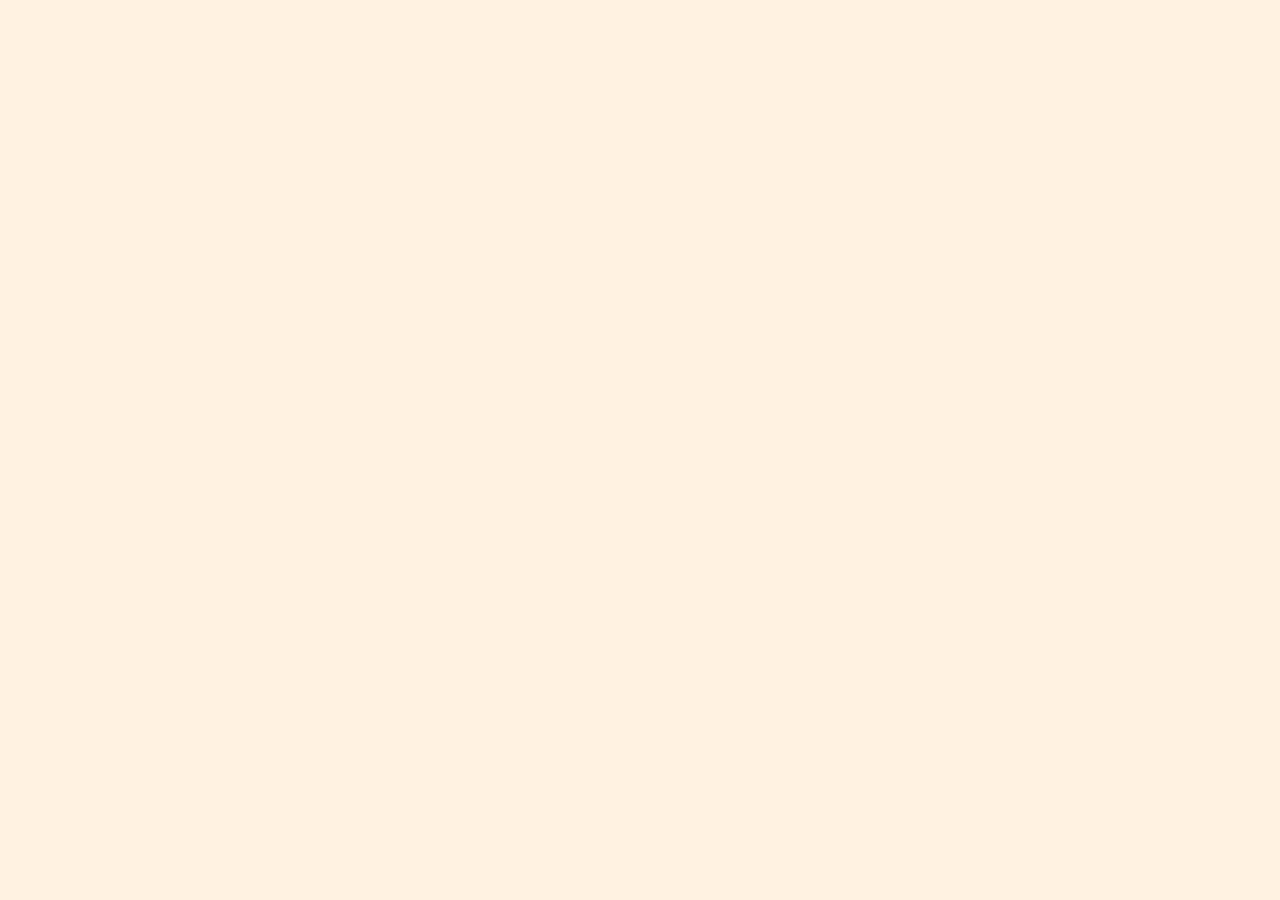
==== about.html @ 3fc01288 "test" ====
<!DOCTYPE html>
<html lang="en">
  <head>
    <meta charset="UTF-8" />
    <meta name="viewport" content="width=device-width, initial-scale=1.0" />
    <title>Document</title>
    <link rel="stylesheet" href="style.css" />
  </head>
  <body></body>
</html>
---- style.css ----
html,
body {
  margin: 0;
  padding: 0;
  width: 100%;
}
h1 {
  text-align: center;
  color: #a79277;
  font-size: 50px;
}

h2 {
  color: #a79277;
}

p {
  color: #a79277;
}

body {
  background-color: #fff2e1;
}

button {
  text-align: center;
}

div {
  display: -webkit-box; /* OLD - iOS 6-, Safari 3.1-6, BB7 */
  display: -ms-flexbox; /* TWEENER - IE 10 */
  display: -webkit-flex; /* NEW - Safari 6.1+. iOS 7.1+, BB10 */
  display: flex; /* NEW, Spec - Firefox, Chrome, Opera */
}
.logoDiv {
  align-content: center;
  justify-content: center;
  margin: auto;
}

.logoHeader {
  padding-bottom: 1vh;
  background: linear-gradient(to bottom, #dac7ac, #ead8c0);
  width: 100%;
  align-items: center;
  justify-content: space-between;
}
.logo {
  width: clamp(75px, 11%, 400px);
  height: auto;
  margin: 1vh;
}

.date {
  position: absolute;
  left: 10%;

  color: #a79277;
  font-size: 3vh;
  margin-top: 1vh;
}

.header {
  justify-content: center;
  align-items: center;
  margin-left: auto;
  margin-right: auto;

  max-width: 100%;
  background: linear-gradient(to bottom, #ead8c0, #fff2e1);
  margin-bottom: 2vh;
}

.headerText {
  color: #a79277;
  font-size: clamp(0.75rem, 4vh, 7rem);
  margin-left: clamp(5px, 15px, 25px);
  margin-right: clamp(5px, 15px, 25px);
  text-decoration: none;
}

.activePage {
  color: #a79277;
  font-weight: bold;
}

.headerButtons {
  justify-content: center;
  align-items: center;

  margin-top: 10px;
  margin-bottom: 10px;
}

.socials {
  margin-top: 3vh;
  display: flex;
  justify-content: center;
  align-items: center;
  margin-bottom: 2vh;
  height: 7vh;
}

.socialsText {
  font-size: 9vh;
}

.socialsArray {
  display: flex;
  flex-direction: row;
  height: 150px;
  width: 100%;
  align-items: center;
  justify-content: center;
}

.imgLink {
  width: 12vh;
  fill: #dac7ac;
  width: 75px;
  height: auto;
  margin-left: 20px;
}

.footer {
  display: flex;
  background-color: #ead8c0;
  width: 100%;
  justify-content: center;
  flex-direction: column;
  align-items: center;
  position: relative; /* Makes sure absolute elements are positioned within */
  padding: 20px 0; /* Adds some spacing */
}

.footerText {
  position: relative;
  margin-top: 10px;
  color: #a79277;
  font-size: 0.5 rem;
  text-align: center;
}

.policies {
  display: flex;
  width: 100%;
  align-items: center;
  justify-content: center;
  flex-direction: column;
}

.policiesText {
  color: #a79277;
  font-size: clamp(1rem, 3vh, 7rem);
  text-align: center;
  margin: 10px 0;
  text-decoration: none;
}
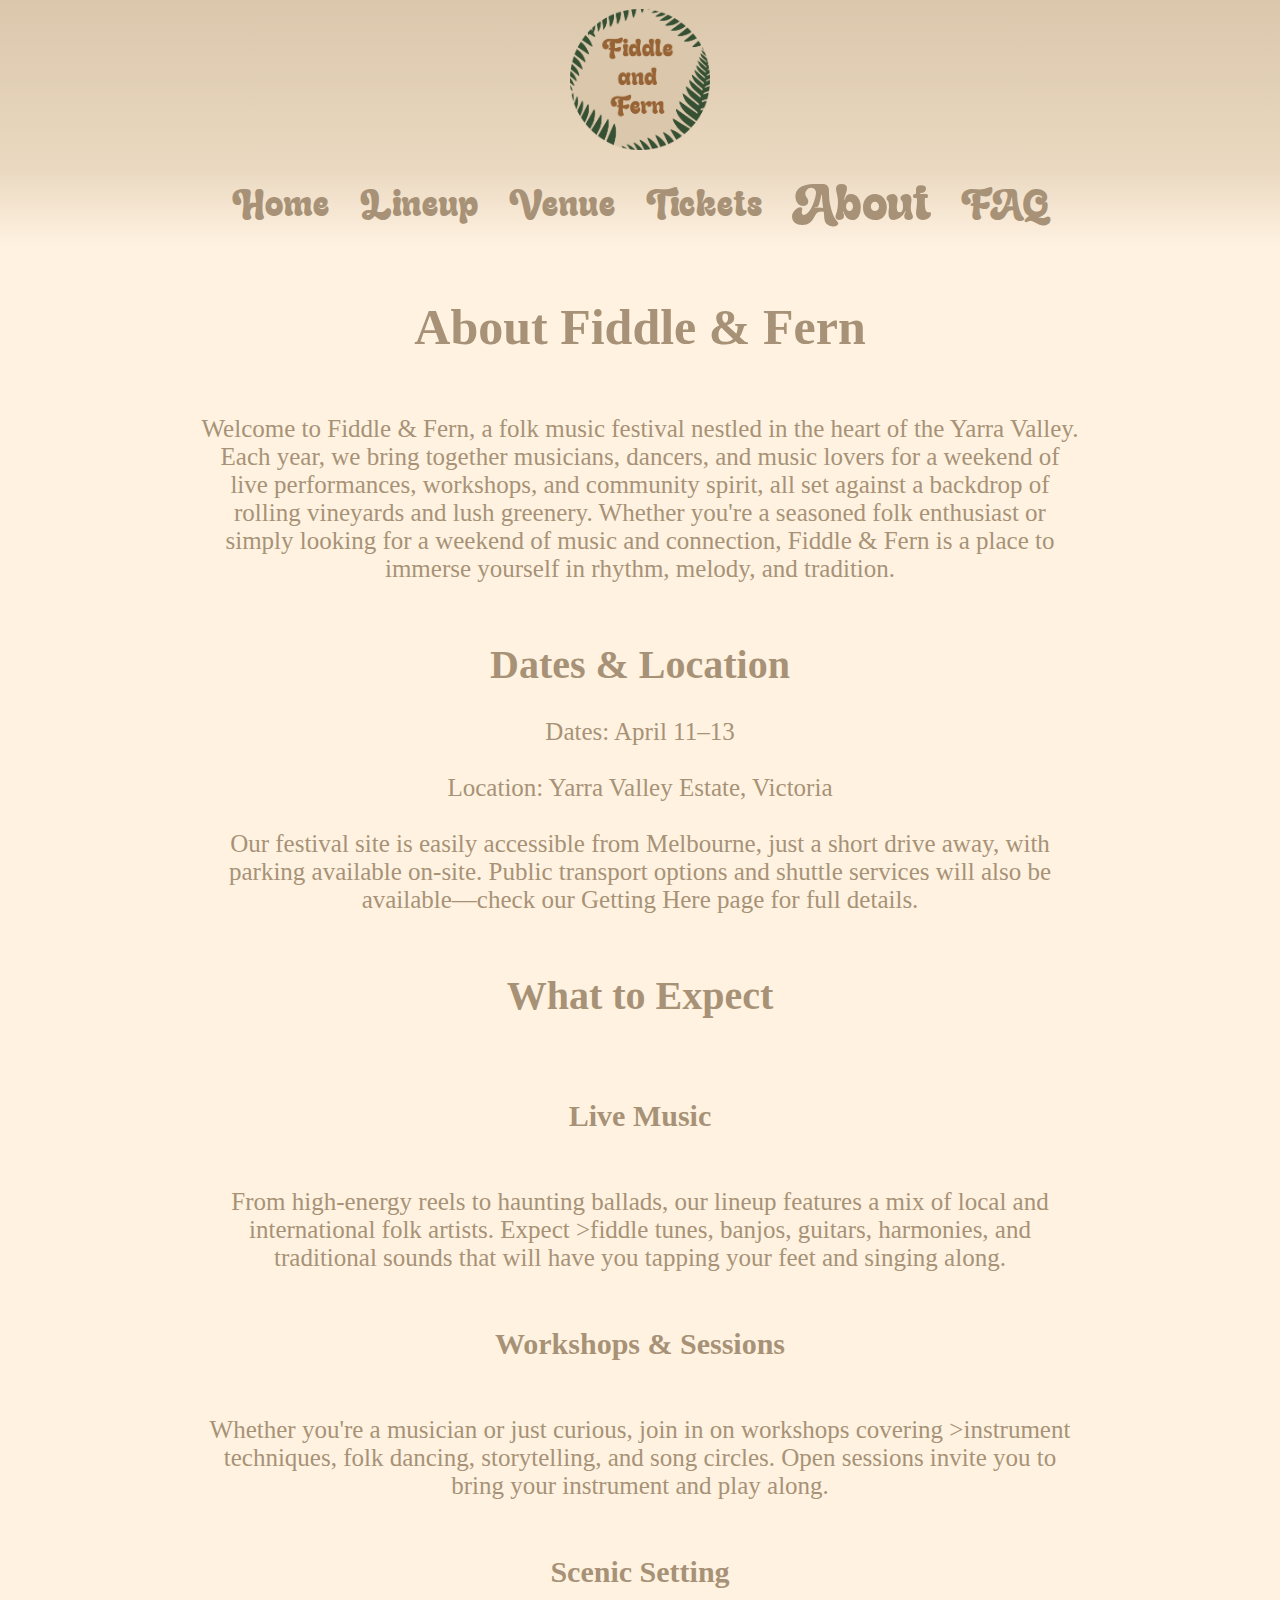
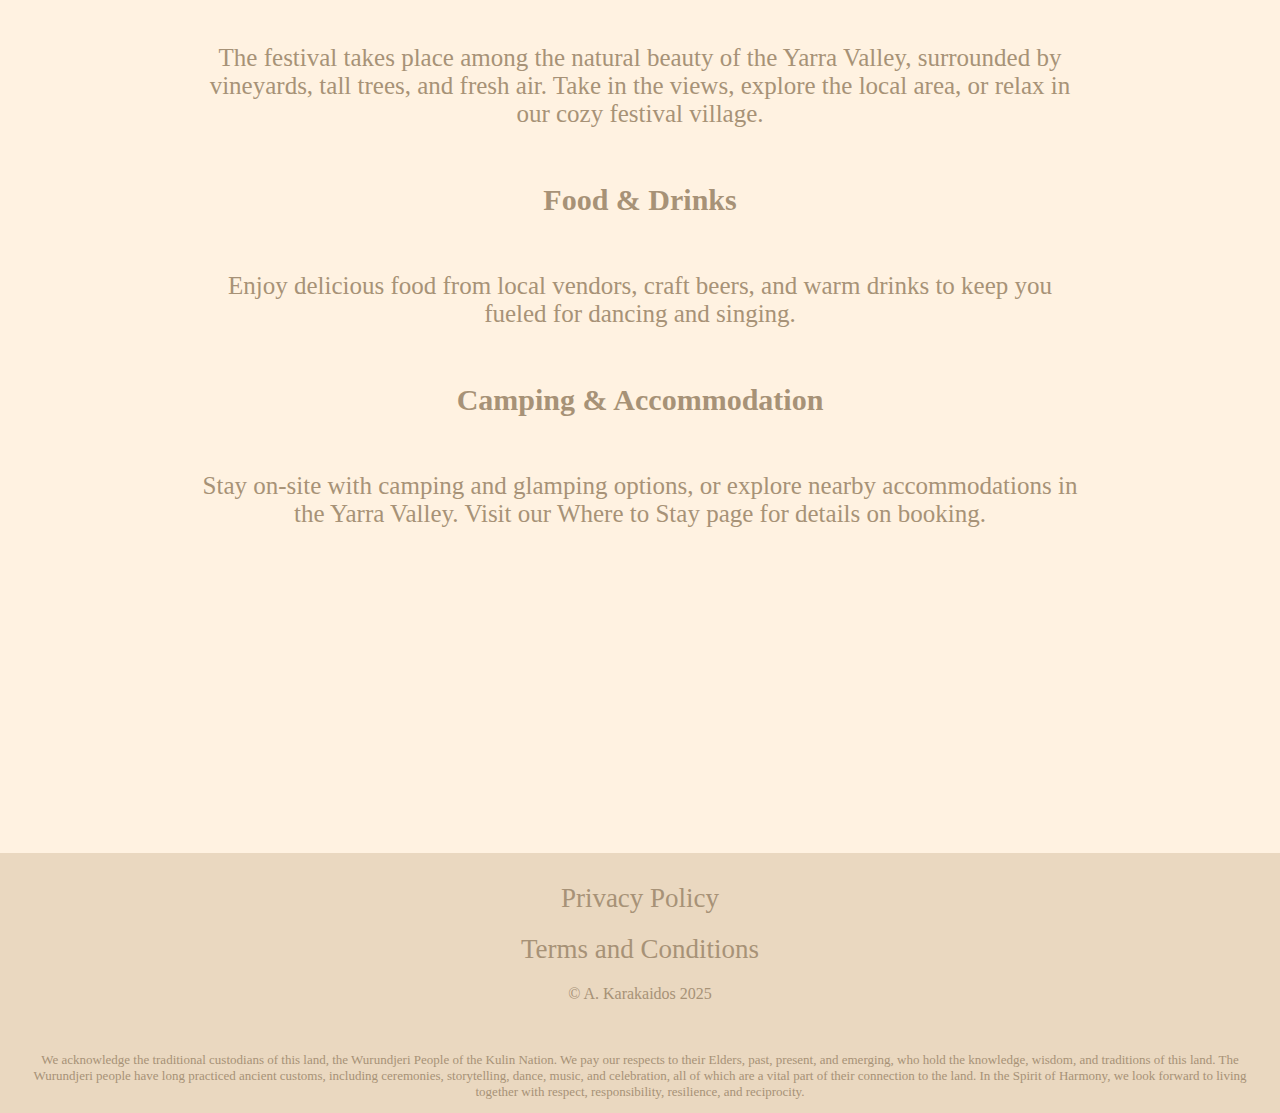
==== commit 0a5b4d84: "Full Commit" ====
--- a/about.html
+++ b/about.html
@@ -3,8 +3,122 @@
   <head>
     <meta charset="UTF-8" />
     <meta name="viewport" content="width=device-width, initial-scale=1.0" />
-    <title>Document</title>
+    <title>About</title>
+    <link rel="icon" type="image/x-icon" href="/images/LogoFinal.ico" />
+    <link
+      rel="preload"
+      href="style.css"
+      as="style"
+      onload="this.rel='stylesheet'" />
     <link rel="stylesheet" href="style.css" />
+    <link rel="stylesheet" href="slideshow.css" />
+    <link
+      href="https://fonts.googleapis.com/css2?family=Knewave&display=swap"
+      rel="stylesheet" />
   </head>
-  <body></body>
+  <body>
+    <div class="logoHeader">
+      <div class="logoDiv">
+        <img
+          class="logo"
+          src="Images/LogoFinal.png"
+          alt="Fiddle & Fern Festival Logo" />
+      </div>
+    </div>
+
+    <div class="header">
+      <div class="headerButtons">
+        <a class="headerText" href="index.html">Home</a>
+        <a class="headerText" href="lineup.html">Lineup</a>
+        <a class="headerText" href="venue.html">Venue</a>
+        <a class="headerText" href="tickets.html">Tickets</a>
+        <a class="headerText activePage" href="about.html">About</a>
+        <a class="headerText" href="FAQ.html">FAQ</a>
+      </div>
+    </div>
+
+    <div class="content">
+      <h1>About Fiddle & Fern</h2>
+
+      <p class="aboutText">
+        Welcome to Fiddle & Fern, a folk music festival nestled in the heart of
+        the Yarra Valley. Each year, we bring together musicians, dancers, and
+        music lovers for a weekend of live performances, workshops, and
+        community spirit, all set against a backdrop of rolling vineyards and
+        lush greenery. Whether you're a seasoned folk enthusiast or simply
+        looking for a weekend of music and connection, Fiddle & Fern is a place
+        to immerse yourself in rhythm, melody, and tradition.
+      </p>
+
+      <h2 class="subHeader">Dates & Location</h2>
+      <p class="aboutText">
+        Dates: April 11–13 <br /><br />
+        Location: Yarra Valley Estate, Victoria <br /><br />
+        Our festival site is easily accessible from Melbourne, just a short
+        drive away, with parking available on-site. Public transport options and
+        shuttle services will also be available—check our Getting Here page for
+        full details.
+      </p>
+
+      <h2 class="subHeader aboutHeader">What to Expect</h2>
+
+      <h3 class="subSubHeader">Live Music</h3>
+      <p class="aboutText">
+        From high-energy reels to haunting ballads, our lineup features a mix of
+        local and international folk artists. Expect >fiddle tunes, banjos,
+        guitars, harmonies, and traditional sounds that will have you tapping
+        your feet and singing along.
+      </p>
+
+      <h3 class="subSubHeader">Workshops & Sessions</h3>
+      <p class="aboutText">
+        Whether you're a musician or just curious, join in on workshops covering
+        >instrument techniques, folk dancing, storytelling, and song circles.
+        Open sessions invite you to bring your instrument and play along.
+      </p>
+
+      <h3 class="subSubHeader">Scenic Setting</h3>
+      <p class="aboutText">
+        The festival takes place among the natural beauty of the Yarra Valley,
+        surrounded by vineyards, tall trees, and fresh air. Take in the views,
+        explore the local area, or relax in our cozy festival village.
+      </p>
+
+      <h3 class="subSubHeader">Food & Drinks</h3>
+      <p class="aboutText">
+        Enjoy delicious food from local vendors, craft beers, and warm drinks to
+        keep you fueled for dancing and singing.
+      </p>
+
+      <h3 class="subSubHeader">Camping & Accommodation</h3>
+      <p class="aboutText">
+        Stay on-site with camping and glamping options, or explore nearby
+        accommodations in the Yarra Valley. Visit our Where to Stay page for
+        details on booking.
+      </p>
+    </div>
+
+    <div class="footer">
+      <div class="policies">
+        <a class="policiesText" href="privacyPolicy.html">Privacy Policy</a>
+        <a class="policiesText" href="terms.html">Terms and Conditions</a>
+      </div>
+      <p class="footerText">© A. Karakaidos 2025</p>
+    </div>
+
+    <div class="acknowledgement">
+      <p class="acknowledgementText">
+        We acknowledge the traditional custodians of this land, the Wurundjeri
+        People of the Kulin Nation. We pay our respects to their Elders, past,
+        present, and emerging, who hold the knowledge, wisdom, and traditions of
+        this land. The Wurundjeri people have long practiced ancient customs,
+        including ceremonies, storytelling, dance, music, and celebration, all
+        of which are a vital part of their connection to the land. In the Spirit
+        of Harmony, we look forward to living together with respect,
+        responsibility, resilience, and reciprocity.
+      </p>
+    </div>
+
+    <script src="slideshow.js"></script>
+  </body>
 </html>
--- a/style.css
+++ b/style.css
@@ -1,117 +1,43 @@
+/*Fonts*/
+@font-face {
+  font-family: "Gladolia";
+  src: url("Fonts/Gladolia.woff2") format("woff2"),
+    url("Fonts/Gladolia.woff") format("woff");
+  font-weight: normal;
+  font-style: normal;
+}
+
+@font-face {
+  font-family: "GladoliaShadow";
+  src: url("Fonts/GladoliaShadow.woff2") format("woff2"),
+    url("Fonts/GladoliaShadow.woff") format("woff");
+  font-weight: normal;
+  font-style: normal;
+}
+
+/*General Stuff*/
 html,
 body {
   margin: 0;
   padding: 0;
   width: 100%;
-}
+  height: 100%;
+}
+
 h1 {
   text-align: center;
   color: #a79277;
   font-size: 50px;
 }
 
-h2 {
-  color: #a79277;
-}
-
+h2,
+h3,
 p {
   color: #a79277;
 }
 
 body {
   background-color: #fff2e1;
-}
-
-button {
-  text-align: center;
-}
-
-div {
-  display: -webkit-box; /* OLD - iOS 6-, Safari 3.1-6, BB7 */
-  display: -ms-flexbox; /* TWEENER - IE 10 */
-  display: -webkit-flex; /* NEW - Safari 6.1+. iOS 7.1+, BB10 */
-  display: flex; /* NEW, Spec - Firefox, Chrome, Opera */
-}
-.logoDiv {
-  align-content: center;
-  justify-content: center;
-  margin: auto;
-}
-
-.logoHeader {
-  padding-bottom: 1vh;
-  background: linear-gradient(to bottom, #dac7ac, #ead8c0);
-  width: 100%;
-  align-items: center;
-  justify-content: space-between;
-}
-.logo {
-  width: clamp(75px, 11%, 400px);
-  height: auto;
-  margin: 1vh;
-}
-
-.date {
-  position: absolute;
-  left: 10%;
-
-  color: #a79277;
-  font-size: 3vh;
-  margin-top: 1vh;
-}
-
-.header {
-  justify-content: center;
-  align-items: center;
-  margin-left: auto;
-  margin-right: auto;
-
-  max-width: 100%;
-  background: linear-gradient(to bottom, #ead8c0, #fff2e1);
-  margin-bottom: 2vh;
-}
-
-.headerText {
-  color: #a79277;
-  font-size: clamp(0.75rem, 4vh, 7rem);
-  margin-left: clamp(5px, 15px, 25px);
-  margin-right: clamp(5px, 15px, 25px);
-  text-decoration: none;
-}
-
-.activePage {
-  color: #a79277;
-  font-weight: bold;
-}
-
-.headerButtons {
-  justify-content: center;
-  align-items: center;
-
-  margin-top: 10px;
-  margin-bottom: 10px;
-}
-
-.socials {
-  margin-top: 3vh;
-  display: flex;
-  justify-content: center;
-  align-items: center;
-  margin-bottom: 2vh;
-  height: 7vh;
-}
-
-.socialsText {
-  font-size: 9vh;
-}
-
-.socialsArray {
-  display: flex;
-  flex-direction: row;
-  height: 150px;
-  width: 100%;
-  align-items: center;
-  justify-content: center;
 }
 
 .imgLink {
@@ -122,15 +48,106 @@
   margin-left: 20px;
 }
 
+div {
+  display: -webkit-box; /* OLD - iOS 6-, Safari 3.1-6, BB7 */
+  display: -ms-flexbox; /* TWEENER - IE 10 */
+  display: -webkit-flex; /* NEW - Safari 6.1+. iOS 7.1+, BB10 */
+  display: flex; /* NEW, Spec - Firefox, Chrome, Opera */
+}
+/*Logo*/
+
+/*Multi-Page Things*/
+
+.logoDiv {
+  align-content: center;
+  justify-content: center;
+  margin: auto;
+}
+
+.logoHeader {
+  padding-bottom: 1vh;
+  background: linear-gradient(to bottom, #dac7ac, #ead8c0);
+  width: 100%;
+  align-items: center;
+  justify-content: space-between;
+}
+
+.logo {
+  width: clamp(75px, 11%, 400px);
+  height: auto;
+  margin: 1vh;
+}
+
+.header {
+  justify-content: center;
+  align-items: center;
+  margin-left: auto;
+  margin-right: auto;
+  display: flex;
+  flex-direction: column;
+  justify-content: center;
+  align-items: center;
+  text-align: center;
+  max-width: 100%;
+  background: linear-gradient(to bottom, #ead8c0, #fff2e1);
+  margin-bottom: 2vh;
+}
+
+.headerText {
+  color: #a79277;
+  font-size: 4vh;
+  margin-left: 15px;
+  margin-right: 15px;
+  text-decoration: none;
+  font-family: "Gladolia";
+}
+
+.activePage {
+  color: #a79277;
+  font-size: 5.5vh;
+}
+
+.headerButtons {
+  justify-content: center;
+  align-items: center;
+
+  margin-top: 10px;
+  margin-bottom: 10px;
+}
+
+.socials {
+  margin-top: 3vh;
+  display: flex;
+  justify-content: center;
+  align-items: center;
+  margin-bottom: 2vh;
+  height: 7vh;
+}
+
+.socialsText {
+  font-size: 9vh;
+}
+
+.socialsArray {
+  display: flex;
+  flex-direction: row;
+  height: 150px;
+  width: 100%;
+  align-items: center;
+  justify-content: center;
+}
+
+/*Bottom of Pages*/
 .footer {
+  margin-top: 300px;
   display: flex;
   background-color: #ead8c0;
   width: 100%;
   justify-content: center;
   flex-direction: column;
   align-items: center;
-  position: relative; /* Makes sure absolute elements are positioned within */
-  padding: 20px 0; /* Adds some spacing */
+  position: relative;
+  padding: 20px 0;
 }
 
 .footerText {
@@ -151,8 +168,279 @@
 
 .policiesText {
   color: #a79277;
-  font-size: clamp(1rem, 3vh, 7rem);
+  font-size: 3vh;
   text-align: center;
   margin: 10px 0;
   text-decoration: none;
 }
+
+.acknowledgement {
+  align-items: center;
+  justify-content: center;
+  background-color: #ead8c0;
+  padding-left: 20px;
+  padding-right: 20px;
+}
+
+.acknowledgementText {
+  font-size: 13px;
+  text-align: center;
+}
+
+/*General Headers*/
+
+.pageHeader {
+  justify-content: center;
+  align-items: center;
+  margin-top: 20px;
+}
+
+.pageHeaderText {
+  font-size: 70px;
+}
+
+.subHeader {
+  text-align: center;
+  font-size: 40px;
+  margin-bottom: 5px;
+}
+
+.lineup {
+  height: 580px;
+  flex-direction: column;
+}
+
+.lineupImg {
+  width: 250px;
+  margin-top: 20px;
+  margin-bottom: 20px;
+  margin-left: 50px;
+}
+
+.lineupText {
+  font-size: 25px;
+  text-align: center;
+  margin-right: 448px;
+  margin-left: 150px;
+}
+
+.artists {
+  display: flex;
+  justify-content: center;
+  align-items: center;
+  margin-top: 10px;
+}
+
+.venueInfo {
+  justify-content: center;
+  align-items: center;
+  margin: 100px;
+  margin-top: 0px;
+}
+
+.venueText {
+  text-align: center;
+  font-size: 30px;
+}
+
+.mapDiv {
+  align-items: center;
+  justify-content: center;
+}
+
+.mapEmbed {
+  border: 3px solid #a79277 !important; /* Width, style, and color */
+  border-radius: 10px;
+}
+
+.content {
+  flex-direction: column;
+  justify-content: center;
+  align-items: center;
+  margin-left: 200px;
+  margin-right: 200px;
+}
+
+.aboutText {
+  font-size: 25px;
+  text-align: center;
+}
+
+.subSubHeader {
+  font-size: 30px;
+}
+
+.aboutHeader {
+  margin-bottom: 50px;
+}
+
+.lineDiv {
+  display: flex;
+  align-items: flex-start; /* so tall content lines up at the top */
+  justify-content: center;
+  width: 100%;
+  max-width: 1200px; /* Optional: to stop it going super wide */
+  margin: 0 auto; /* center the whole container */
+  padding: 50px 20px; /* spacing around it */
+}
+
+.leftContent,
+.rightContent {
+  flex: 1;
+  display: flex;
+  justify-content: center;
+  align-items: flex-start;
+}
+
+.verticalLine {
+  height: 535px;
+  border-left: 2.5px solid #a79277;
+  margin: 0 40px;
+}
+
+.leftContent {
+  justify-content: center;
+  align-items: flex-start;
+}
+
+.rightContent {
+  display: flex;
+  justify-content: center;
+  align-items: flex-start; /* Aligns the content at the top */
+  padding: 20px;
+}
+
+/* Ticket Purchase Layout */
+.ticket-purchase-container {
+  background-color: #f4e5cc;
+  border-radius: 8px;
+  padding: 20px;
+  box-shadow: 0 2px 10px rgba(0, 0, 0, 0.1);
+  width: 100%;
+  max-width: 400px; /* Adjust this as per your design */
+  margin-bottom: 30px; /* Space between ticket purchase section and others */
+}
+
+.ticket-title {
+  color: #a79277;
+  font-size: 24px;
+  text-align: center;
+  margin-bottom: 20px;
+}
+
+.ticket-form {
+  display: flex;
+  flex-direction: column;
+  gap: 15px;
+}
+
+.ticket-form label {
+  font-size: 16px;
+  color: #976334;
+}
+
+.ticket-form input,
+.ticket-form select {
+  padding: 10px;
+  border: 1px solid #a79277;
+  border-radius: 6px;
+  font-size: 16px;
+  color: #354f32;
+}
+
+.ticket-form input[type="number"] {
+  width: 60px; /* Make quantity input smaller */
+}
+
+.purchase-button {
+  background-color: #a79277;
+  color: #fff;
+  font-size: 18px;
+  padding: 12px;
+  border: none;
+  border-radius: 6px;
+  cursor: pointer;
+  transition: background-color 0.3s;
+  text-align: center;
+  margin-top: 20px;
+}
+
+.purchase-button:hover {
+  background-color: #976334;
+}
+
+/* Container for ticket purchase and other sections in a column */
+.purchase-container {
+  display: flex;
+  flex-direction: column;
+  align-items: center;
+  gap: 30px;
+  justify-content: center;
+  width: 100%;
+}
+
+.postDiv {
+  display: flex;
+  align-items: center;
+  justify-content: center;
+  flex-direction: row;
+}
+
+.socialPostInsta {
+  height: 600px;
+  width: 420px;
+  margin-right: 75px;
+  margin-left: 75px;
+}
+.socialPostFacebook {
+  height: 600px;
+  width: 390px;
+  margin-right: 75px;
+  margin-left: 75px;
+}
+
+.privacy-policy-container {
+  display: flex;
+  flex-direction: column;
+  justify-content: flex-start;
+  align-items: center;
+  max-width: 1200px;
+  margin: 0 auto;
+  background-color: #fff2e1;
+}
+
+.privacy-policy-header {
+  font-family: "Gladolia", sans-serif;
+  color: #a79277;
+  font-size: 50px;
+  text-align: center;
+  margin-bottom: 30px;
+}
+
+.privacy-policy-section {
+  display: flex;
+  flex-direction: column;
+  justify-content: flex-start;
+  align-items: flex-start;
+  margin-bottom: 30px;
+  width: 100%;
+}
+
+.privacy-policy-section-title {
+  font-family: "Gladolia", sans-serif;
+  color: #976334;
+  font-size: 30px;
+  margin-bottom: 10px;
+}
+
+.privacy-policy-text {
+  color: #354f32;
+  font-size: 18px;
+  line-height: 1.5;
+  margin-bottom: 20px;
+  text-align: justify;
+}
+
+body {
+  padding: 0; /* Ensuring no padding on body */
+}
--- a/style.css
+++ b/style.css
@@ -1,117 +1,43 @@
+/*Fonts*/
+@font-face {
+  font-family: "Gladolia";
+  src: url("Fonts/Gladolia.woff2") format("woff2"),
+    url("Fonts/Gladolia.woff") format("woff");
+  font-weight: normal;
+  font-style: normal;
+}
+
+@font-face {
+  font-family: "GladoliaShadow";
+  src: url("Fonts/GladoliaShadow.woff2") format("woff2"),
+    url("Fonts/GladoliaShadow.woff") format("woff");
+  font-weight: normal;
+  font-style: normal;
+}
+
+/*General Stuff*/
 html,
 body {
   margin: 0;
   padding: 0;
   width: 100%;
-}
+  height: 100%;
+}
+
 h1 {
   text-align: center;
   color: #a79277;
   font-size: 50px;
 }
 
-h2 {
-  color: #a79277;
-}
-
+h2,
+h3,
 p {
   color: #a79277;
 }
 
 body {
   background-color: #fff2e1;
-}
-
-button {
-  text-align: center;
-}
-
-div {
-  display: -webkit-box; /* OLD - iOS 6-, Safari 3.1-6, BB7 */
-  display: -ms-flexbox; /* TWEENER - IE 10 */
-  display: -webkit-flex; /* NEW - Safari 6.1+. iOS 7.1+, BB10 */
-  display: flex; /* NEW, Spec - Firefox, Chrome, Opera */
-}
-.logoDiv {
-  align-content: center;
-  justify-content: center;
-  margin: auto;
-}
-
-.logoHeader {
-  padding-bottom: 1vh;
-  background: linear-gradient(to bottom, #dac7ac, #ead8c0);
-  width: 100%;
-  align-items: center;
-  justify-content: space-between;
-}
-.logo {
-  width: clamp(75px, 11%, 400px);
-  height: auto;
-  margin: 1vh;
-}
-
-.date {
-  position: absolute;
-  left: 10%;
-
-  color: #a79277;
-  font-size: 3vh;
-  margin-top: 1vh;
-}
-
-.header {
-  justify-content: center;
-  align-items: center;
-  margin-left: auto;
-  margin-right: auto;
-
-  max-width: 100%;
-  background: linear-gradient(to bottom, #ead8c0, #fff2e1);
-  margin-bottom: 2vh;
-}
-
-.headerText {
-  color: #a79277;
-  font-size: clamp(0.75rem, 4vh, 7rem);
-  margin-left: clamp(5px, 15px, 25px);
-  margin-right: clamp(5px, 15px, 25px);
-  text-decoration: none;
-}
-
-.activePage {
-  color: #a79277;
-  font-weight: bold;
-}
-
-.headerButtons {
-  justify-content: center;
-  align-items: center;
-
-  margin-top: 10px;
-  margin-bottom: 10px;
-}
-
-.socials {
-  margin-top: 3vh;
-  display: flex;
-  justify-content: center;
-  align-items: center;
-  margin-bottom: 2vh;
-  height: 7vh;
-}
-
-.socialsText {
-  font-size: 9vh;
-}
-
-.socialsArray {
-  display: flex;
-  flex-direction: row;
-  height: 150px;
-  width: 100%;
-  align-items: center;
-  justify-content: center;
 }
 
 .imgLink {
@@ -122,15 +48,106 @@
   margin-left: 20px;
 }
 
+div {
+  display: -webkit-box; /* OLD - iOS 6-, Safari 3.1-6, BB7 */
+  display: -ms-flexbox; /* TWEENER - IE 10 */
+  display: -webkit-flex; /* NEW - Safari 6.1+. iOS 7.1+, BB10 */
+  display: flex; /* NEW, Spec - Firefox, Chrome, Opera */
+}
+/*Logo*/
+
+/*Multi-Page Things*/
+
+.logoDiv {
+  align-content: center;
+  justify-content: center;
+  margin: auto;
+}
+
+.logoHeader {
+  padding-bottom: 1vh;
+  background: linear-gradient(to bottom, #dac7ac, #ead8c0);
+  width: 100%;
+  align-items: center;
+  justify-content: space-between;
+}
+
+.logo {
+  width: clamp(75px, 11%, 400px);
+  height: auto;
+  margin: 1vh;
+}
+
+.header {
+  justify-content: center;
+  align-items: center;
+  margin-left: auto;
+  margin-right: auto;
+  display: flex;
+  flex-direction: column;
+  justify-content: center;
+  align-items: center;
+  text-align: center;
+  max-width: 100%;
+  background: linear-gradient(to bottom, #ead8c0, #fff2e1);
+  margin-bottom: 2vh;
+}
+
+.headerText {
+  color: #a79277;
+  font-size: 4vh;
+  margin-left: 15px;
+  margin-right: 15px;
+  text-decoration: none;
+  font-family: "Gladolia";
+}
+
+.activePage {
+  color: #a79277;
+  font-size: 5.5vh;
+}
+
+.headerButtons {
+  justify-content: center;
+  align-items: center;
+
+  margin-top: 10px;
+  margin-bottom: 10px;
+}
+
+.socials {
+  margin-top: 3vh;
+  display: flex;
+  justify-content: center;
+  align-items: center;
+  margin-bottom: 2vh;
+  height: 7vh;
+}
+
+.socialsText {
+  font-size: 9vh;
+}
+
+.socialsArray {
+  display: flex;
+  flex-direction: row;
+  height: 150px;
+  width: 100%;
+  align-items: center;
+  justify-content: center;
+}
+
+/*Bottom of Pages*/
 .footer {
+  margin-top: 300px;
   display: flex;
   background-color: #ead8c0;
   width: 100%;
   justify-content: center;
   flex-direction: column;
   align-items: center;
-  position: relative; /* Makes sure absolute elements are positioned within */
-  padding: 20px 0; /* Adds some spacing */
+  position: relative;
+  padding: 20px 0;
 }
 
 .footerText {
@@ -151,8 +168,279 @@
 
 .policiesText {
   color: #a79277;
-  font-size: clamp(1rem, 3vh, 7rem);
+  font-size: 3vh;
   text-align: center;
   margin: 10px 0;
   text-decoration: none;
 }
+
+.acknowledgement {
+  align-items: center;
+  justify-content: center;
+  background-color: #ead8c0;
+  padding-left: 20px;
+  padding-right: 20px;
+}
+
+.acknowledgementText {
+  font-size: 13px;
+  text-align: center;
+}
+
+/*General Headers*/
+
+.pageHeader {
+  justify-content: center;
+  align-items: center;
+  margin-top: 20px;
+}
+
+.pageHeaderText {
+  font-size: 70px;
+}
+
+.subHeader {
+  text-align: center;
+  font-size: 40px;
+  margin-bottom: 5px;
+}
+
+.lineup {
+  height: 580px;
+  flex-direction: column;
+}
+
+.lineupImg {
+  width: 250px;
+  margin-top: 20px;
+  margin-bottom: 20px;
+  margin-left: 50px;
+}
+
+.lineupText {
+  font-size: 25px;
+  text-align: center;
+  margin-right: 448px;
+  margin-left: 150px;
+}
+
+.artists {
+  display: flex;
+  justify-content: center;
+  align-items: center;
+  margin-top: 10px;
+}
+
+.venueInfo {
+  justify-content: center;
+  align-items: center;
+  margin: 100px;
+  margin-top: 0px;
+}
+
+.venueText {
+  text-align: center;
+  font-size: 30px;
+}
+
+.mapDiv {
+  align-items: center;
+  justify-content: center;
+}
+
+.mapEmbed {
+  border: 3px solid #a79277 !important; /* Width, style, and color */
+  border-radius: 10px;
+}
+
+.content {
+  flex-direction: column;
+  justify-content: center;
+  align-items: center;
+  margin-left: 200px;
+  margin-right: 200px;
+}
+
+.aboutText {
+  font-size: 25px;
+  text-align: center;
+}
+
+.subSubHeader {
+  font-size: 30px;
+}
+
+.aboutHeader {
+  margin-bottom: 50px;
+}
+
+.lineDiv {
+  display: flex;
+  align-items: flex-start; /* so tall content lines up at the top */
+  justify-content: center;
+  width: 100%;
+  max-width: 1200px; /* Optional: to stop it going super wide */
+  margin: 0 auto; /* center the whole container */
+  padding: 50px 20px; /* spacing around it */
+}
+
+.leftContent,
+.rightContent {
+  flex: 1;
+  display: flex;
+  justify-content: center;
+  align-items: flex-start;
+}
+
+.verticalLine {
+  height: 535px;
+  border-left: 2.5px solid #a79277;
+  margin: 0 40px;
+}
+
+.leftContent {
+  justify-content: center;
+  align-items: flex-start;
+}
+
+.rightContent {
+  display: flex;
+  justify-content: center;
+  align-items: flex-start; /* Aligns the content at the top */
+  padding: 20px;
+}
+
+/* Ticket Purchase Layout */
+.ticket-purchase-container {
+  background-color: #f4e5cc;
+  border-radius: 8px;
+  padding: 20px;
+  box-shadow: 0 2px 10px rgba(0, 0, 0, 0.1);
+  width: 100%;
+  max-width: 400px; /* Adjust this as per your design */
+  margin-bottom: 30px; /* Space between ticket purchase section and others */
+}
+
+.ticket-title {
+  color: #a79277;
+  font-size: 24px;
+  text-align: center;
+  margin-bottom: 20px;
+}
+
+.ticket-form {
+  display: flex;
+  flex-direction: column;
+  gap: 15px;
+}
+
+.ticket-form label {
+  font-size: 16px;
+  color: #976334;
+}
+
+.ticket-form input,
+.ticket-form select {
+  padding: 10px;
+  border: 1px solid #a79277;
+  border-radius: 6px;
+  font-size: 16px;
+  color: #354f32;
+}
+
+.ticket-form input[type="number"] {
+  width: 60px; /* Make quantity input smaller */
+}
+
+.purchase-button {
+  background-color: #a79277;
+  color: #fff;
+  font-size: 18px;
+  padding: 12px;
+  border: none;
+  border-radius: 6px;
+  cursor: pointer;
+  transition: background-color 0.3s;
+  text-align: center;
+  margin-top: 20px;
+}
+
+.purchase-button:hover {
+  background-color: #976334;
+}
+
+/* Container for ticket purchase and other sections in a column */
+.purchase-container {
+  display: flex;
+  flex-direction: column;
+  align-items: center;
+  gap: 30px;
+  justify-content: center;
+  width: 100%;
+}
+
+.postDiv {
+  display: flex;
+  align-items: center;
+  justify-content: center;
+  flex-direction: row;
+}
+
+.socialPostInsta {
+  height: 600px;
+  width: 420px;
+  margin-right: 75px;
+  margin-left: 75px;
+}
+.socialPostFacebook {
+  height: 600px;
+  width: 390px;
+  margin-right: 75px;
+  margin-left: 75px;
+}
+
+.privacy-policy-container {
+  display: flex;
+  flex-direction: column;
+  justify-content: flex-start;
+  align-items: center;
+  max-width: 1200px;
+  margin: 0 auto;
+  background-color: #fff2e1;
+}
+
+.privacy-policy-header {
+  font-family: "Gladolia", sans-serif;
+  color: #a79277;
+  font-size: 50px;
+  text-align: center;
+  margin-bottom: 30px;
+}
+
+.privacy-policy-section {
+  display: flex;
+  flex-direction: column;
+  justify-content: flex-start;
+  align-items: flex-start;
+  margin-bottom: 30px;
+  width: 100%;
+}
+
+.privacy-policy-section-title {
+  font-family: "Gladolia", sans-serif;
+  color: #976334;
+  font-size: 30px;
+  margin-bottom: 10px;
+}
+
+.privacy-policy-text {
+  color: #354f32;
+  font-size: 18px;
+  line-height: 1.5;
+  margin-bottom: 20px;
+  text-align: justify;
+}
+
+body {
+  padding: 0; /* Ensuring no padding on body */
+}
--- a/slideshow.css
+++ b/slideshow.css
@@ -0,0 +1,33 @@
+.slide-container {
+  width: 1024px;
+  height: 700px;
+  overflow: hidden;
+  position: relative;
+  margin: auto;
+  display: flex;
+  justify-content: center;
+  align-items: center;
+  margin-bottom: 50px;
+}
+
+.img-container {
+  margin-top: 50px;
+  display: flex;
+  width: 100%;
+  height: 100%;
+  position: relative;
+}
+
+.img-container img {
+  width: 100%;
+  height: 100%;
+  object-fit: cover;
+  object-position: bottom;
+  position: absolute;
+  opacity: 0;
+  transition: opacity 1s ease-in-out;
+}
+
+.img-container img.active {
+  opacity: 1;
+}
